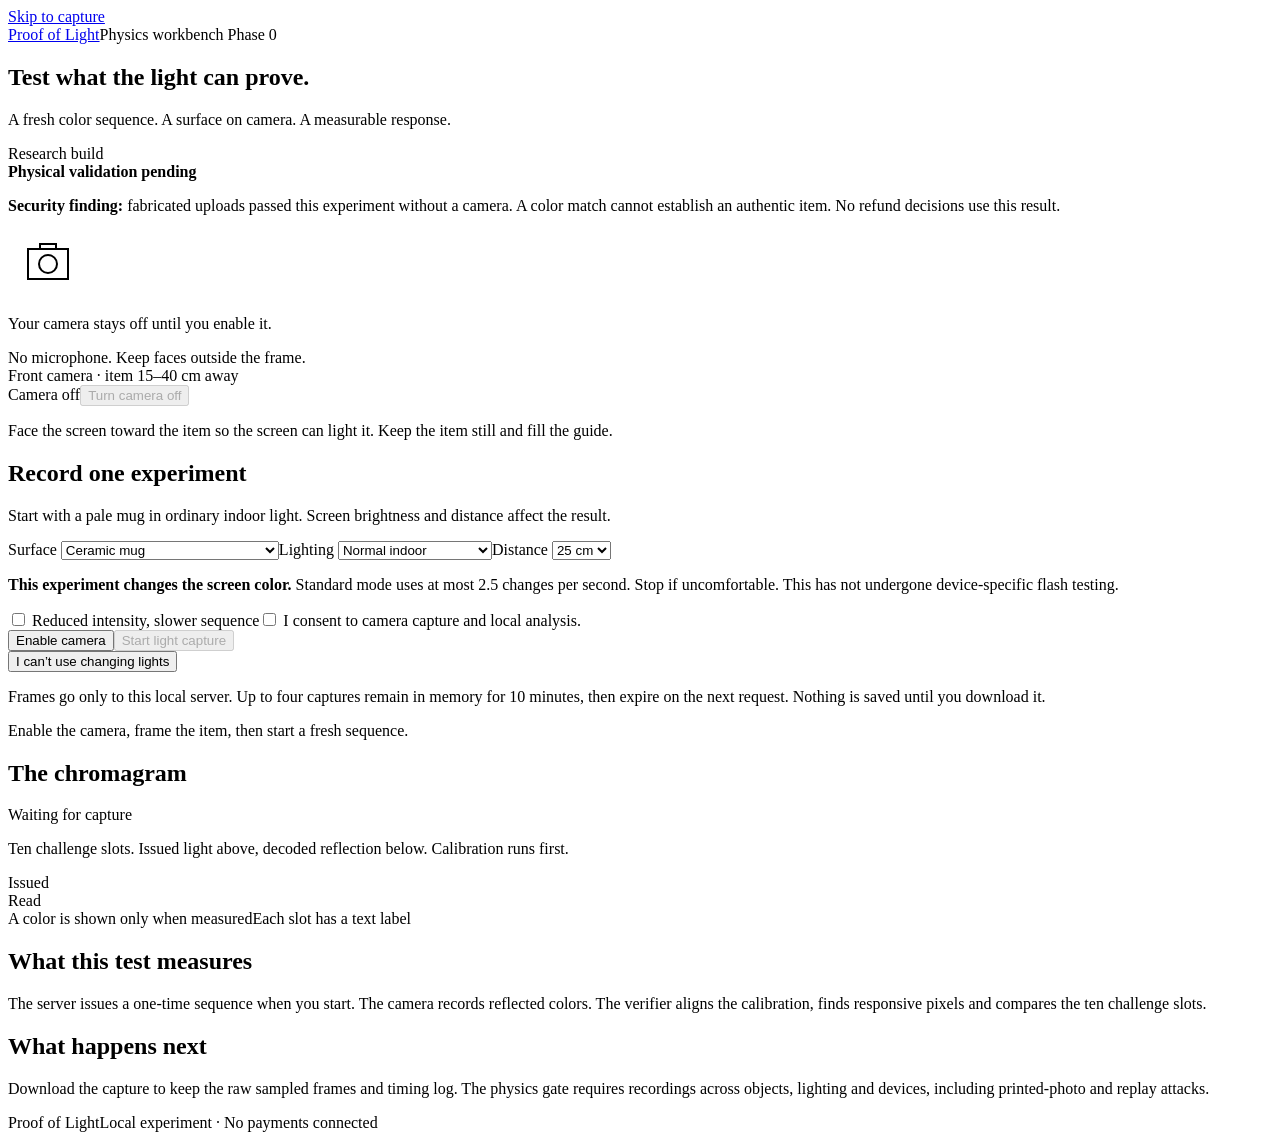
==== apps/spike/index.html @ 5ee05782 "Build Phase 0 light-capture workbench and reproducible verifier tests" ====
<!doctype html>
<html lang="en">
<head>
  <meta charset="UTF-8">
  <meta name="viewport" content="width=device-width,initial-scale=1">
  <meta name="description" content="Proof of Light physics workbench. Test a one-time color sequence against a real camera capture.">
  <title>Proof of Light · Physics workbench</title>
  <link rel="icon" href="data:,">
  <link rel="stylesheet" href="/static/style.css">
  <script type="module" src="/static/capture.js"></script>
</head>
<body>
  <a class="skip" href="#main">Skip to capture</a>
  <header><a class="wordmark" href="/">Proof of Light<span class="aperture" aria-hidden="true"></span></a><span class="phase">Physics workbench <span class="dot"></span> Phase 0</span></header>
  <main id="main">
    <section class="intro"><div><h1>Test what the light can prove.</h1><p>A fresh color sequence. A surface on camera. A measurable response.</p></div><p class="experiment">Research build<br><strong>Physical validation pending</strong></p></section>
    <p class="finding"><strong>Security finding:</strong> fabricated uploads passed this experiment without a camera. A color match cannot establish an authentic item. No refund decisions use this result.</p>
    <div class="bench">
      <section class="camera-section" aria-label="Camera framing">
        <div class="camera" id="camera-shell">
          <div class="camera-placeholder" id="placeholder"><svg viewBox="0 0 80 64" width="80" height="64" fill="none" aria-hidden="true"><path d="M20 18h40v30H20zM32 18v-5h16v5" stroke="currentColor" stroke-width="2"/><circle cx="40" cy="33" r="9" stroke="currentColor" stroke-width="2"/></svg><p>Your camera stays off until you enable it.</p><span>No microphone. Keep faces outside the frame.</span></div>
          <video id="preview" muted autoplay playsinline aria-label="Live camera preview" hidden></video>
          <div class="guide" aria-hidden="true"><i></i><i></i><i></i><i></i></div>
          <span class="camera-note">Front camera · item 15–40 cm away</span>
        </div>
        <div class="camera-toolbar"><span id="camera-state">Camera off</span><button id="stop-camera" class="text-button" disabled>Turn camera off</button></div>
        <p class="framing">Face the screen toward the item so the screen can light it. Keep the item still and fill the guide.</p>
      </section>
      <aside class="controls" aria-label="Capture setup">
        <h2>Record one experiment</h2>
        <p class="setup-copy">Start with a pale mug in ordinary indoor light. Screen brightness and distance affect the result.</p>
        <div class="fields"><label>Surface <select id="object"><option value="ceramic">Ceramic mug</option><option value="cardboard">Matte cardboard</option><option value="plastic">Plastic</option><option value="fabric">Fabric</option><option value="print">Printed item photo (attack)</option><option value="screen">Item photo on a screen (attack)</option><option value="replay">Earlier video on a screen (attack)</option></select></label><label>Lighting <select id="lighting"><option value="indoor">Normal indoor</option><option value="dim">Dim indoor</option><option value="bright">Bright / near a window</option></select></label><label>Distance <select id="distance"><option value="25">25 cm</option><option value="15">15 cm</option><option value="40">40 cm</option></select></label></div>
        <div class="consent"><p><strong>This experiment changes the screen color.</strong> Standard mode uses at most 2.5 changes per second. Stop if uncomfortable. This has not undergone device-specific flash testing.</p><label class="check"><input type="checkbox" id="reduced"> Reduced intensity, slower sequence</label><label class="check"><input type="checkbox" id="consent"> I consent to camera capture and local analysis.</label></div>
        <div class="actions"><button id="enable" class="secondary">Enable camera</button><button id="start" class="primary" disabled>Start light capture</button></div>
        <button id="alternative" class="text-button alternative">I can’t use changing lights</button>
        <p class="privacy">Frames go only to this local server. Up to four captures remain in memory for 10 minutes, then expire on the next request. Nothing is saved until you download it.</p>
      </aside>
    </div>
    <p id="status" class="status" role="status" aria-live="polite">Enable the camera, frame the item, then start a fresh sequence.</p>
    <section class="chromagram" aria-labelledby="chromagram-title"><div class="section-title"><h2 id="chromagram-title">The chromagram</h2><span id="sequence-state">Waiting for capture</span></div><p class="chromagram-help">Ten challenge slots. Issued light above, decoded reflection below. Calibration runs first.</p><div class="gram-row"><span class="row-label">Issued</span><div class="swatches" id="issued" aria-label="Issued challenge colors"></div></div><div class="gram-row"><span class="row-label">Read</span><div class="swatches" id="decoded" aria-label="Decoded reflection colors"></div></div><div class="gram-legend"><span><i class="legend-line"></i> A color is shown only when measured</span><span>Each slot has a text label</span></div></section>
    <section id="result" class="result" hidden aria-labelledby="result-title"><div class="result-heading"><div><p class="result-kicker">Experimental light response</p><h2 id="result-title"></h2><p id="result-reason"></p></div><a id="download" class="secondary" download>Download capture (.npz)</a></div><dl id="metrics" class="metrics"></dl><div class="plots"><div><h3>Received chromaticity</h3><p id="trace-empty" hidden>No responsive surface was found. There is no usable reflection trace to display.</p><svg id="trace" viewBox="0 0 600 130" role="img" aria-label="Red and green chromaticity over the capture"></svg></div><div><h3>Responsive surface</h3><canvas id="heatmap" width="80" height="60" aria-label="Calibration response strength heatmap"></canvas><p>Brighter pixels respond more strongly.</p></div></div><p class="limit"><strong>A light match is not proof of an authentic item.</strong> Paper can reflect the same sequence. These provisional thresholds need physical testing. No order binding, damage assessment or PayPal action runs in this build.</p></section>
    <section class="notes"><div><h2>What this test measures</h2><p>The server issues a one-time sequence when you start. The camera records reflected colors. The verifier aligns the calibration, finds responsive pixels and compares the ten challenge slots.</p></div><div><h2>What happens next</h2><p>Download the capture to keep the raw sampled frames and timing log. The physics gate requires recordings across objects, lighting and devices, including printed-photo and replay attacks.</p></div></section>
  </main><footer><span>Proof of Light</span><span>Local experiment · No payments connected</span></footer>
  <div id="light-field" hidden role="dialog" aria-modal="true" aria-label="Light capture in progress"><div class="capture-inset" id="inset"><span id="live-step">Preparing</span></div><button id="abort">Stop capture</button></div>
</body>
</html>
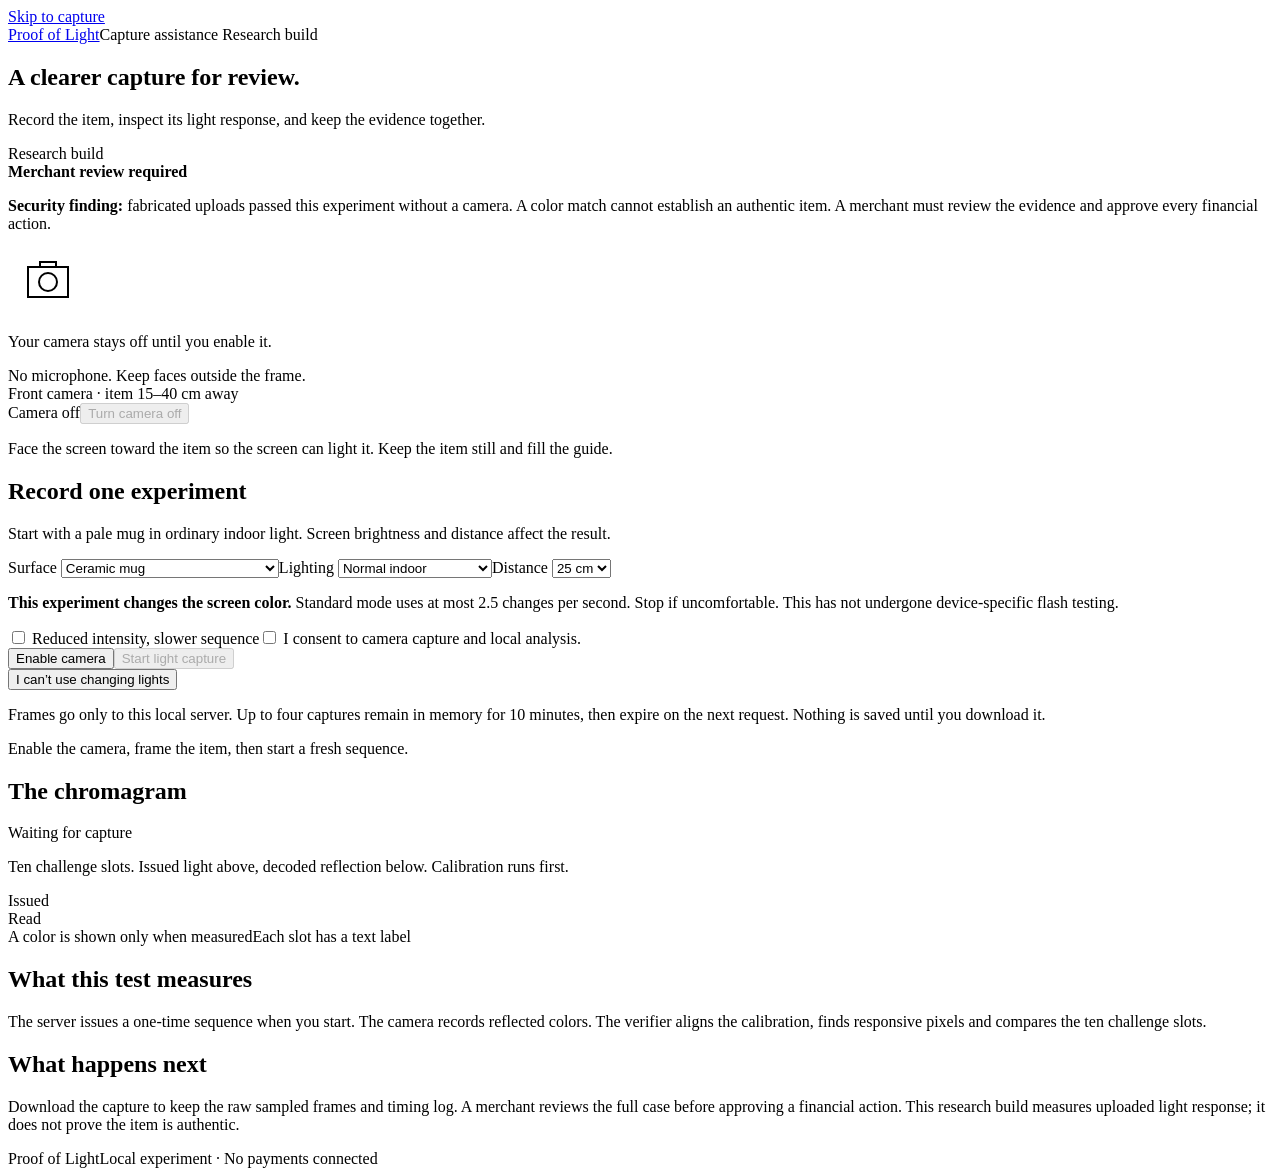
==== commit de390eea: "Pivot to capture assistance with mandatory merchant review and sandbox checkout foundation" ====
--- a/apps/spike/index.html
+++ b/apps/spike/index.html
@@ -4,17 +4,17 @@
   <meta charset="UTF-8">
   <meta name="viewport" content="width=device-width,initial-scale=1">
   <meta name="description" content="Proof of Light physics workbench. Test a one-time color sequence against a real camera capture.">
-  <title>Proof of Light · Physics workbench</title>
+  <title>Proof of Light · Guided capture</title>
   <link rel="icon" href="data:,">
   <link rel="stylesheet" href="/static/style.css">
   <script type="module" src="/static/capture.js"></script>
 </head>
 <body>
   <a class="skip" href="#main">Skip to capture</a>
-  <header><a class="wordmark" href="/">Proof of Light<span class="aperture" aria-hidden="true"></span></a><span class="phase">Physics workbench <span class="dot"></span> Phase 0</span></header>
+  <header><a class="wordmark" href="/">Proof of Light<span class="aperture" aria-hidden="true"></span></a><span class="phase">Capture assistance <span class="dot"></span> Research build</span></header>
   <main id="main">
-    <section class="intro"><div><h1>Test what the light can prove.</h1><p>A fresh color sequence. A surface on camera. A measurable response.</p></div><p class="experiment">Research build<br><strong>Physical validation pending</strong></p></section>
-    <p class="finding"><strong>Security finding:</strong> fabricated uploads passed this experiment without a camera. A color match cannot establish an authentic item. No refund decisions use this result.</p>
+    <section class="intro"><div><h1>A clearer capture for review.</h1><p>Record the item, inspect its light response, and keep the evidence together.</p></div><p class="experiment">Research build<br><strong>Merchant review required</strong></p></section>
+    <p class="finding"><strong>Security finding:</strong> fabricated uploads passed this experiment without a camera. A color match cannot establish an authentic item. A merchant must review the evidence and approve every financial action.</p>
     <div class="bench">
       <section class="camera-section" aria-label="Camera framing">
         <div class="camera" id="camera-shell">
@@ -39,7 +39,7 @@
     <p id="status" class="status" role="status" aria-live="polite">Enable the camera, frame the item, then start a fresh sequence.</p>
     <section class="chromagram" aria-labelledby="chromagram-title"><div class="section-title"><h2 id="chromagram-title">The chromagram</h2><span id="sequence-state">Waiting for capture</span></div><p class="chromagram-help">Ten challenge slots. Issued light above, decoded reflection below. Calibration runs first.</p><div class="gram-row"><span class="row-label">Issued</span><div class="swatches" id="issued" aria-label="Issued challenge colors"></div></div><div class="gram-row"><span class="row-label">Read</span><div class="swatches" id="decoded" aria-label="Decoded reflection colors"></div></div><div class="gram-legend"><span><i class="legend-line"></i> A color is shown only when measured</span><span>Each slot has a text label</span></div></section>
     <section id="result" class="result" hidden aria-labelledby="result-title"><div class="result-heading"><div><p class="result-kicker">Experimental light response</p><h2 id="result-title"></h2><p id="result-reason"></p></div><a id="download" class="secondary" download>Download capture (.npz)</a></div><dl id="metrics" class="metrics"></dl><div class="plots"><div><h3>Received chromaticity</h3><p id="trace-empty" hidden>No responsive surface was found. There is no usable reflection trace to display.</p><svg id="trace" viewBox="0 0 600 130" role="img" aria-label="Red and green chromaticity over the capture"></svg></div><div><h3>Responsive surface</h3><canvas id="heatmap" width="80" height="60" aria-label="Calibration response strength heatmap"></canvas><p>Brighter pixels respond more strongly.</p></div></div><p class="limit"><strong>A light match is not proof of an authentic item.</strong> Paper can reflect the same sequence. These provisional thresholds need physical testing. No order binding, damage assessment or PayPal action runs in this build.</p></section>
-    <section class="notes"><div><h2>What this test measures</h2><p>The server issues a one-time sequence when you start. The camera records reflected colors. The verifier aligns the calibration, finds responsive pixels and compares the ten challenge slots.</p></div><div><h2>What happens next</h2><p>Download the capture to keep the raw sampled frames and timing log. The physics gate requires recordings across objects, lighting and devices, including printed-photo and replay attacks.</p></div></section>
+    <section class="notes"><div><h2>What this test measures</h2><p>The server issues a one-time sequence when you start. The camera records reflected colors. The verifier aligns the calibration, finds responsive pixels and compares the ten challenge slots.</p></div><div><h2>What happens next</h2><p>Download the capture to keep the raw sampled frames and timing log. A merchant reviews the full case before approving a financial action. This research build measures uploaded light response; it does not prove the item is authentic.</p></div></section>
   </main><footer><span>Proof of Light</span><span>Local experiment · No payments connected</span></footer>
   <div id="light-field" hidden role="dialog" aria-modal="true" aria-label="Light capture in progress"><div class="capture-inset" id="inset"><span id="live-step">Preparing</span></div><button id="abort">Stop capture</button></div>
 </body>
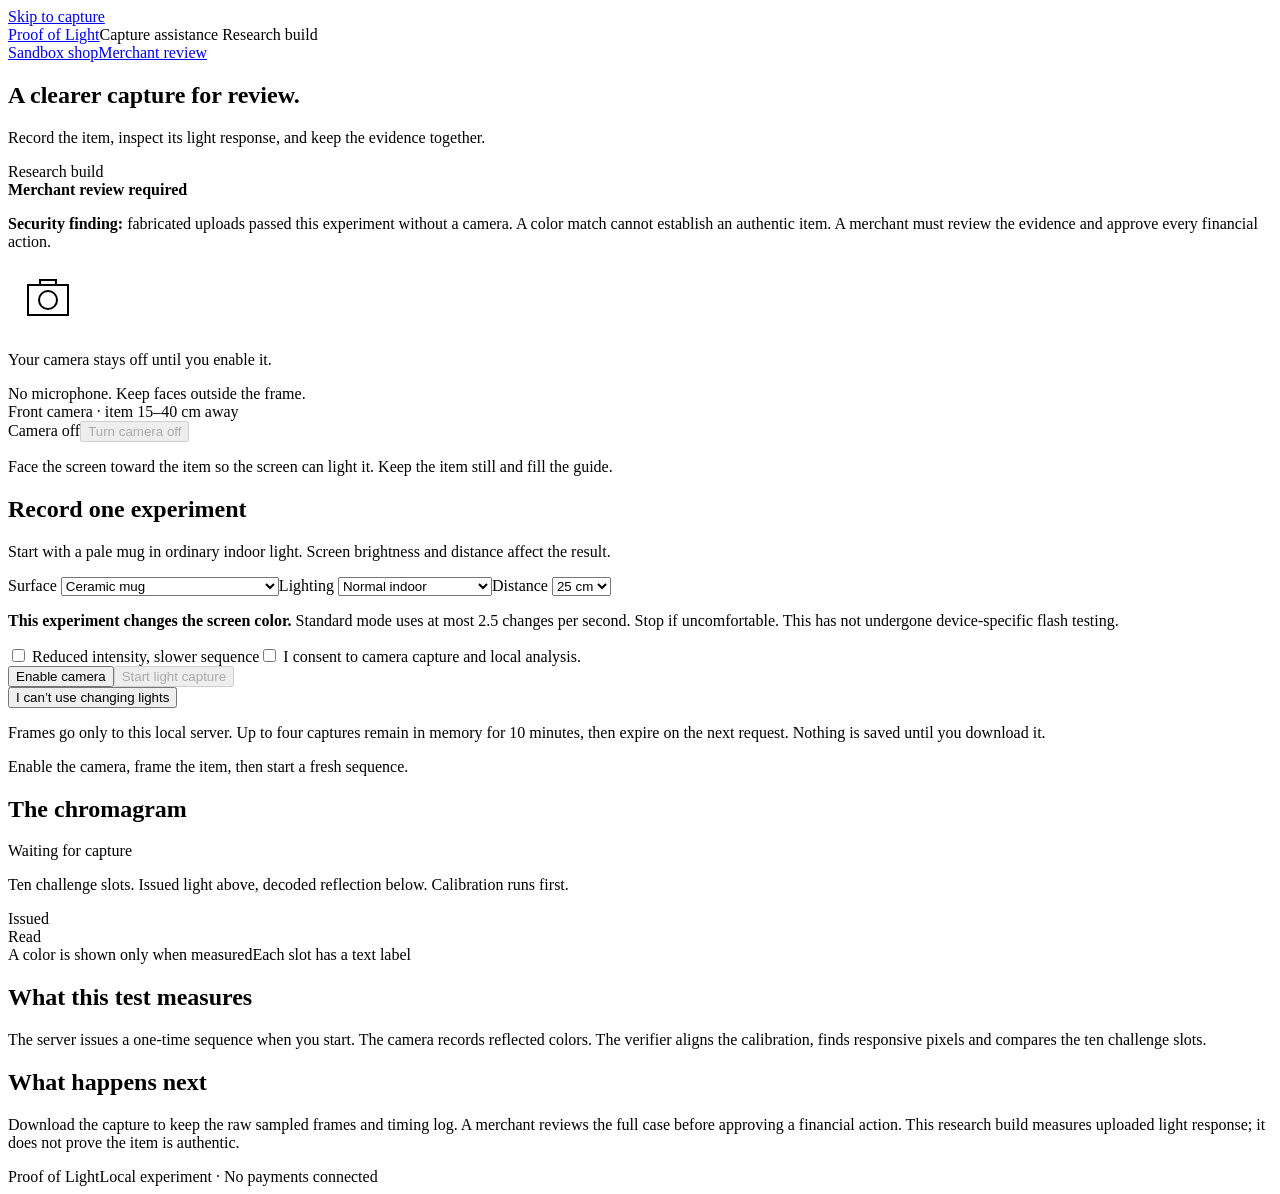
==== commit 5c2d953a: "Connect buyer evidence, merchant review, and PayPal sandbox workflows" ====
--- a/apps/spike/index.html
+++ b/apps/spike/index.html
@@ -7,14 +7,27 @@
   <title>Proof of Light · Guided capture</title>
   <link rel="icon" href="data:,">
   <link rel="stylesheet" href="/static/style.css">
+  <link rel="stylesheet" href="/static/workspace.css">
+  <script type="module" src="/static/claim.js"></script>
   <script type="module" src="/static/capture.js"></script>
 </head>
 <body>
   <a class="skip" href="#main">Skip to capture</a>
-  <header><a class="wordmark" href="/">Proof of Light<span class="aperture" aria-hidden="true"></span></a><span class="phase">Capture assistance <span class="dot"></span> Research build</span></header>
+  <header><a class="wordmark" href="/">Proof of Light<span class="aperture" aria-hidden="true"></span></a><span class="phase">Capture assistance <span class="dot"></span> Research build</span><nav class="workspace-nav" aria-label="Main navigation"><a href="/shop">Sandbox shop</a><a href="/merchant">Merchant review</a></nav></header>
   <main id="main">
     <section class="intro"><div><h1>A clearer capture for review.</h1><p>Record the item, inspect its light response, and keep the evidence together.</p></div><p class="experiment">Research build<br><strong>Merchant review required</strong></p></section>
     <p class="finding"><strong>Security finding:</strong> fabricated uploads passed this experiment without a camera. A color match cannot establish an authentic item. A merchant must review the evidence and approve every financial action.</p>
+    <section id="claim-panel" class="sheet claim-panel" aria-labelledby="claim-title" hidden>
+      <h2 id="claim-title">Your statement</h2>
+      <p id="claim-notice" class="notice" role="status" aria-live="polite">Opening invitation…</p>
+      <form id="claim-form" class="stack" hidden>
+        <label>What happened?<textarea name="statement" rows="4" maxlength="8000" required></textarea></label>
+        <label>Choose a photo<input id="claim-photo" type="file" accept="image/jpeg,image/png,image/webp"></label>
+        <label class="check"><input type="checkbox" name="ai"> Allow the merchant to send my photo and statement to Gemini for AI notes.</label>
+        <label class="check"><input type="checkbox" required> Share this evidence with the merchant for claim review.</label>
+        <div class="actions"><button class="primary" type="submit">Send evidence</button><button id="claim-guide" class="secondary" type="button">Record a guided capture</button></div>
+      </form>
+    </section>
     <div class="bench">
       <section class="camera-section" aria-label="Camera framing">
         <div class="camera" id="camera-shell">
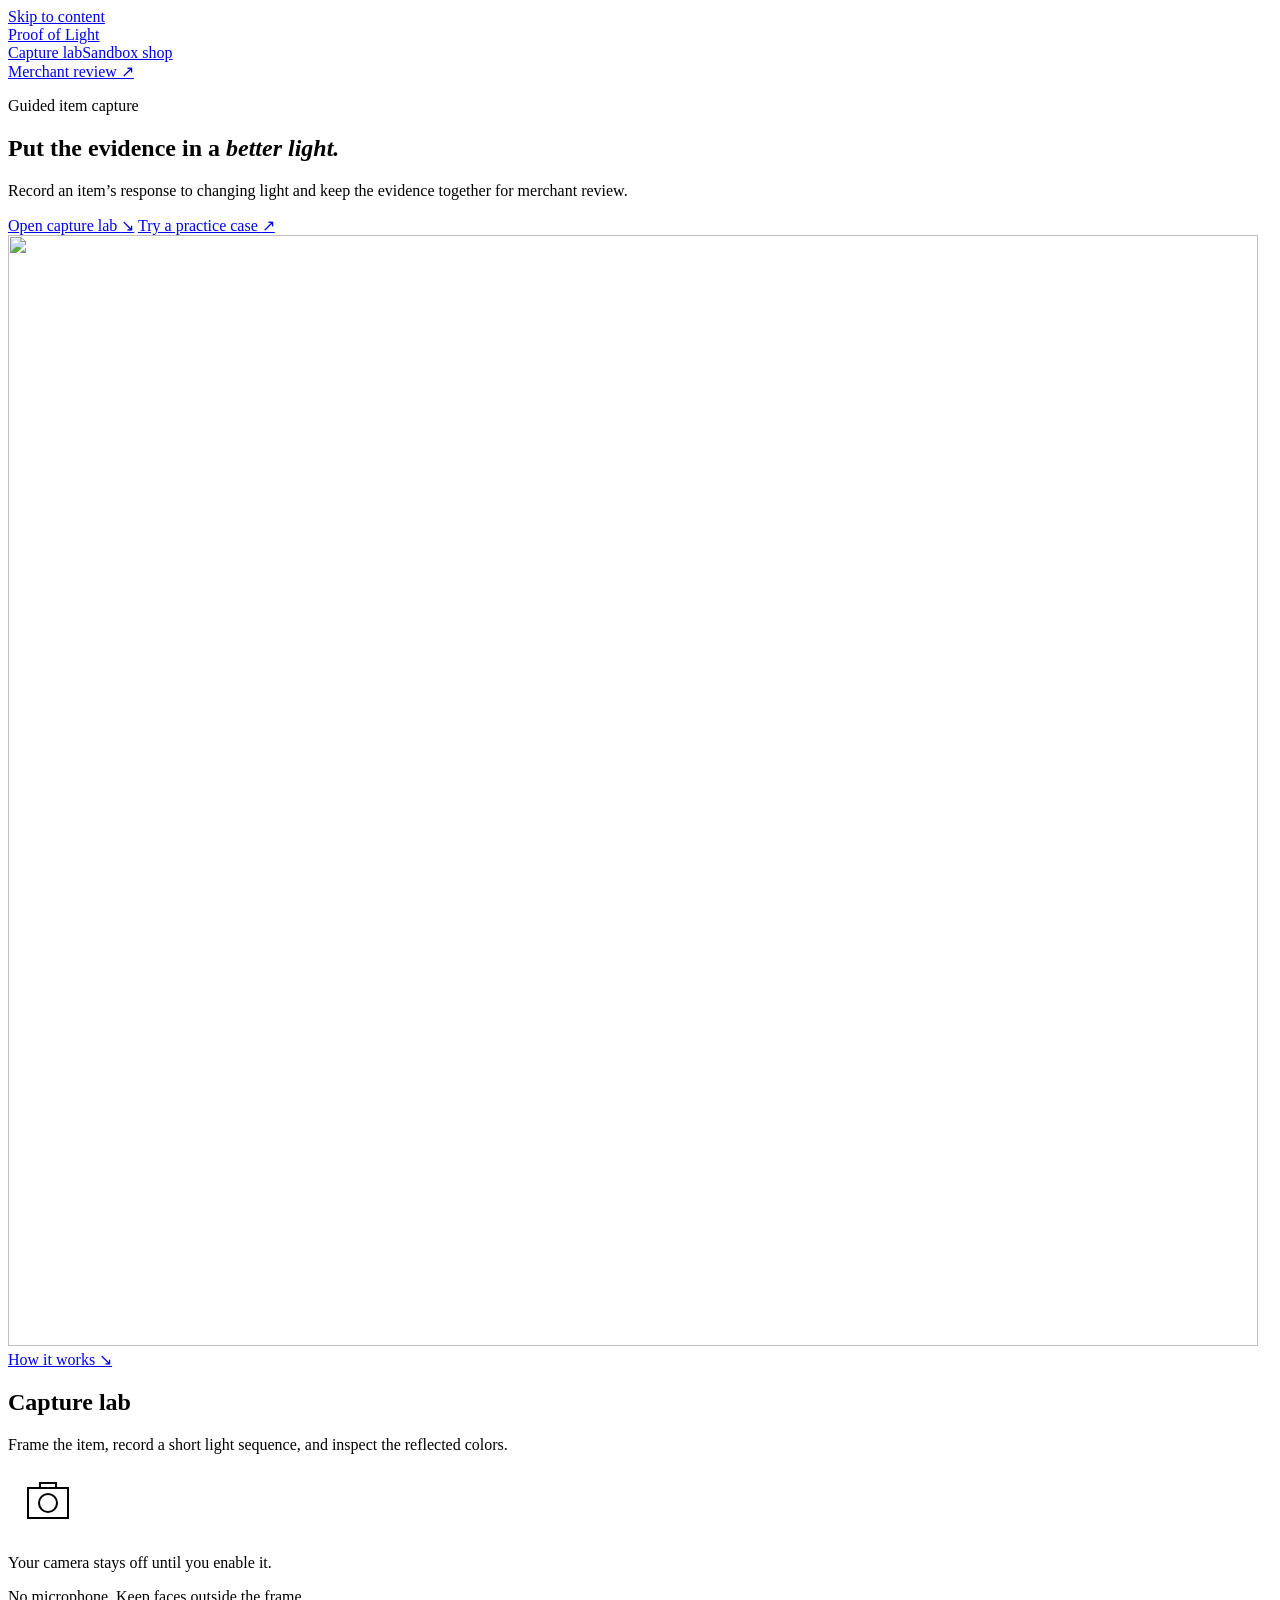
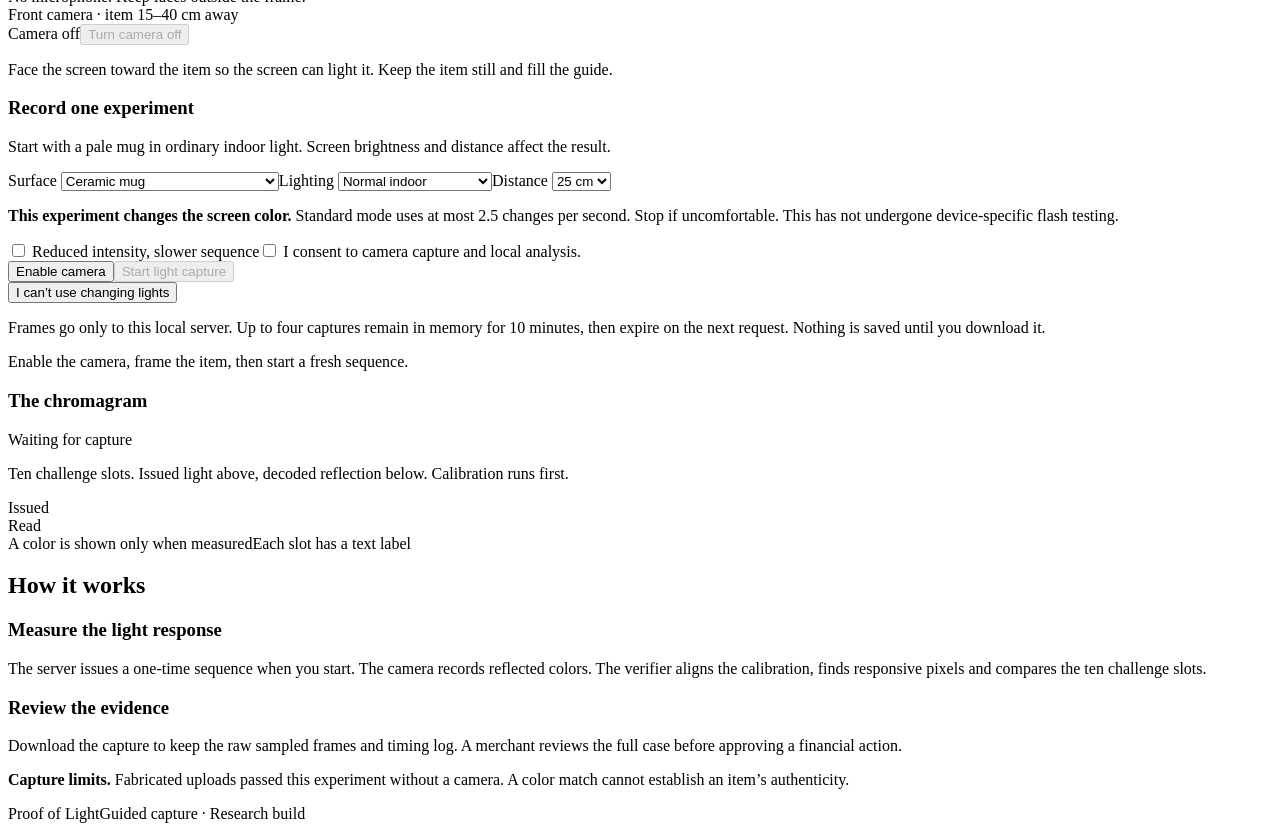
==== commit 55a926e8: "Finish redesigned app and no-login practice flow" ====
--- a/apps/spike/index.html
+++ b/apps/spike/index.html
@@ -3,7 +3,7 @@
 <head>
   <meta charset="UTF-8">
   <meta name="viewport" content="width=device-width,initial-scale=1">
-  <meta name="description" content="Proof of Light physics workbench. Test a one-time color sequence against a real camera capture.">
+  <meta name="description" content="Capture clearer item evidence for merchant review with Proof of Light.">
   <title>Proof of Light · Guided capture</title>
   <link rel="icon" href="data:,">
   <link rel="stylesheet" href="/static/style.css">
@@ -11,49 +11,86 @@
   <script type="module" src="/static/claim.js"></script>
   <script type="module" src="/static/capture.js"></script>
 </head>
-<body>
-  <a class="skip" href="#main">Skip to capture</a>
-  <header><a class="wordmark" href="/">Proof of Light<span class="aperture" aria-hidden="true"></span></a><span class="phase">Capture assistance <span class="dot"></span> Research build</span><nav class="workspace-nav" aria-label="Main navigation"><a href="/shop">Sandbox shop</a><a href="/merchant">Merchant review</a></nav></header>
+<body class="capture-page">
+  <a class="skip" href="#main">Skip to content</a>
+  <header class="site-header">
+    <a class="wordmark" href="/"><span class="aperture" aria-hidden="true"></span>Proof of Light</a>
+    <nav class="workspace-nav" aria-label="Main navigation">
+      <div class="nav-pill"><a href="/#capture">Capture lab</a><a href="/shop">Sandbox shop</a></div>
+    </nav>
+    <a class="header-action" href="/merchant">Merchant review <span aria-hidden="true">↗</span></a>
+  </header>
   <main id="main">
-    <section class="intro"><div><h1>A clearer capture for review.</h1><p>Record the item, inspect its light response, and keep the evidence together.</p></div><p class="experiment">Research build<br><strong>Merchant review required</strong></p></section>
-    <p class="finding"><strong>Security finding:</strong> fabricated uploads passed this experiment without a camera. A color match cannot establish an authentic item. A merchant must review the evidence and approve every financial action.</p>
+    <section class="hero" id="capture-hero" aria-labelledby="hero-title">
+      <div class="hero-copy">
+        <p class="eyebrow"><span aria-hidden="true"></span> Guided item capture</p>
+        <h1 id="hero-title">Put the evidence in a <em>better light.</em></h1>
+        <p>Record an item’s response to changing light and keep the evidence together for merchant review.</p>
+        <div class="hero-actions">
+          <a class="hero-action" href="#capture">Open capture lab <span aria-hidden="true">↘</span></a>
+          <a class="hero-practice" href="/practice">Try a practice case <span aria-hidden="true">↗</span></a>
+        </div>
+      </div>
+      <div class="hero-art" aria-hidden="true">
+        <img src="/static/light-optics.webp" width="1250" height="1111" alt="" fetchpriority="high">
+      </div>
+      <div class="hero-notch"><a href="#method">How it works <span aria-hidden="true">↘</span></a></div>
+    </section>
+    <div class="claim-intro" id="claim-intro" hidden>
+      <h1>Send item evidence</h1>
+      <p id="claim-description">Describe what happened and choose how to show the item.</p>
+    </div>
     <section id="claim-panel" class="sheet claim-panel" aria-labelledby="claim-title" hidden>
       <h2 id="claim-title">Your statement</h2>
       <p id="claim-notice" class="notice" role="status" aria-live="polite">Opening invitation…</p>
       <form id="claim-form" class="stack" hidden>
         <label>What happened?<textarea name="statement" rows="4" maxlength="8000" required></textarea></label>
         <label>Choose a photo<input id="claim-photo" type="file" accept="image/jpeg,image/png,image/webp"></label>
-        <label class="check"><input type="checkbox" name="ai"> Allow the merchant to send my photo and statement to Gemini for AI notes.</label>
+        <label class="check" id="ai-consent"><input type="checkbox" name="ai"> Allow the merchant to send my photo and statement to Gemini for AI notes.</label>
         <label class="check"><input type="checkbox" required> Share this evidence with the merchant for claim review.</label>
         <div class="actions"><button class="primary" type="submit">Send evidence</button><button id="claim-guide" class="secondary" type="button">Record a guided capture</button></div>
       </form>
     </section>
-    <div class="bench">
-      <section class="camera-section" aria-label="Camera framing">
-        <div class="camera" id="camera-shell">
-          <div class="camera-placeholder" id="placeholder"><svg viewBox="0 0 80 64" width="80" height="64" fill="none" aria-hidden="true"><path d="M20 18h40v30H20zM32 18v-5h16v5" stroke="currentColor" stroke-width="2"/><circle cx="40" cy="33" r="9" stroke="currentColor" stroke-width="2"/></svg><p>Your camera stays off until you enable it.</p><span>No microphone. Keep faces outside the frame.</span></div>
-          <video id="preview" muted autoplay playsinline aria-label="Live camera preview" hidden></video>
-          <div class="guide" aria-hidden="true"><i></i><i></i><i></i><i></i></div>
-          <span class="camera-note">Front camera · item 15–40 cm away</span>
-        </div>
-        <div class="camera-toolbar"><span id="camera-state">Camera off</span><button id="stop-camera" class="text-button" disabled>Turn camera off</button></div>
-        <p class="framing">Face the screen toward the item so the screen can light it. Keep the item still and fill the guide.</p>
-      </section>
-      <aside class="controls" aria-label="Capture setup">
-        <h2>Record one experiment</h2>
-        <p class="setup-copy">Start with a pale mug in ordinary indoor light. Screen brightness and distance affect the result.</p>
-        <div class="fields"><label>Surface <select id="object"><option value="ceramic">Ceramic mug</option><option value="cardboard">Matte cardboard</option><option value="plastic">Plastic</option><option value="fabric">Fabric</option><option value="print">Printed item photo (attack)</option><option value="screen">Item photo on a screen (attack)</option><option value="replay">Earlier video on a screen (attack)</option></select></label><label>Lighting <select id="lighting"><option value="indoor">Normal indoor</option><option value="dim">Dim indoor</option><option value="bright">Bright / near a window</option></select></label><label>Distance <select id="distance"><option value="25">25 cm</option><option value="15">15 cm</option><option value="40">40 cm</option></select></label></div>
-        <div class="consent"><p><strong>This experiment changes the screen color.</strong> Standard mode uses at most 2.5 changes per second. Stop if uncomfortable. This has not undergone device-specific flash testing.</p><label class="check"><input type="checkbox" id="reduced"> Reduced intensity, slower sequence</label><label class="check"><input type="checkbox" id="consent"> I consent to camera capture and local analysis.</label></div>
-        <div class="actions"><button id="enable" class="secondary">Enable camera</button><button id="start" class="primary" disabled>Start light capture</button></div>
-        <button id="alternative" class="text-button alternative">I can’t use changing lights</button>
-        <p class="privacy">Frames go only to this local server. Up to four captures remain in memory for 10 minutes, then expire on the next request. Nothing is saved until you download it.</p>
-      </aside>
-    </div>
-    <p id="status" class="status" role="status" aria-live="polite">Enable the camera, frame the item, then start a fresh sequence.</p>
-    <section class="chromagram" aria-labelledby="chromagram-title"><div class="section-title"><h2 id="chromagram-title">The chromagram</h2><span id="sequence-state">Waiting for capture</span></div><p class="chromagram-help">Ten challenge slots. Issued light above, decoded reflection below. Calibration runs first.</p><div class="gram-row"><span class="row-label">Issued</span><div class="swatches" id="issued" aria-label="Issued challenge colors"></div></div><div class="gram-row"><span class="row-label">Read</span><div class="swatches" id="decoded" aria-label="Decoded reflection colors"></div></div><div class="gram-legend"><span><i class="legend-line"></i> A color is shown only when measured</span><span>Each slot has a text label</span></div></section>
-    <section id="result" class="result" hidden aria-labelledby="result-title"><div class="result-heading"><div><p class="result-kicker">Experimental light response</p><h2 id="result-title"></h2><p id="result-reason"></p></div><a id="download" class="secondary" download>Download capture (.npz)</a></div><dl id="metrics" class="metrics"></dl><div class="plots"><div><h3>Received chromaticity</h3><p id="trace-empty" hidden>No responsive surface was found. There is no usable reflection trace to display.</p><svg id="trace" viewBox="0 0 600 130" role="img" aria-label="Red and green chromaticity over the capture"></svg></div><div><h3>Responsive surface</h3><canvas id="heatmap" width="80" height="60" aria-label="Calibration response strength heatmap"></canvas><p>Brighter pixels respond more strongly.</p></div></div><p class="limit"><strong>A light match is not proof of an authentic item.</strong> Paper can reflect the same sequence. These provisional thresholds need physical testing. No order binding, damage assessment or PayPal action runs in this build.</p></section>
-    <section class="notes"><div><h2>What this test measures</h2><p>The server issues a one-time sequence when you start. The camera records reflected colors. The verifier aligns the calibration, finds responsive pixels and compares the ten challenge slots.</p></div><div><h2>What happens next</h2><p>Download the capture to keep the raw sampled frames and timing log. A merchant reviews the full case before approving a financial action. This research build measures uploaded light response; it does not prove the item is authentic.</p></div></section>
-  </main><footer><span>Proof of Light</span><span>Local experiment · No payments connected</span></footer>
+    <section class="capture-lab" id="capture" aria-labelledby="lab-title">
+      <div class="section-intro">
+        <h2 id="lab-title">Capture lab</h2>
+        <p>Frame the item, record a short light sequence, and inspect the reflected colors.</p>
+      </div>
+      <div class="bench">
+        <section class="camera-section" aria-label="Camera framing">
+          <div class="camera" id="camera-shell">
+            <div class="camera-placeholder" id="placeholder"><svg viewBox="0 0 80 64" width="80" height="64" fill="none" aria-hidden="true"><path d="M20 18h40v30H20zM32 18v-5h16v5" stroke="currentColor" stroke-width="2"/><circle cx="40" cy="33" r="9" stroke="currentColor" stroke-width="2"/></svg><p>Your camera stays off until you enable it.</p><span>No microphone. Keep faces outside the frame.</span></div>
+            <video id="preview" muted autoplay playsinline aria-label="Live camera preview" hidden></video>
+            <div class="guide" aria-hidden="true"><i></i><i></i><i></i><i></i></div>
+            <span class="camera-note">Front camera · item 15–40 cm away</span>
+          </div>
+          <div class="camera-toolbar"><span id="camera-state">Camera off</span><button id="stop-camera" class="text-button" disabled>Turn camera off</button></div>
+          <p class="framing">Face the screen toward the item so the screen can light it. Keep the item still and fill the guide.</p>
+        </section>
+        <aside class="controls" aria-label="Capture setup">
+          <h3>Record one experiment</h3>
+          <p class="setup-copy">Start with a pale mug in ordinary indoor light. Screen brightness and distance affect the result.</p>
+          <div class="fields"><label>Surface <select id="object"><option value="ceramic">Ceramic mug</option><option value="cardboard">Matte cardboard</option><option value="plastic">Plastic</option><option value="fabric">Fabric</option><option value="print">Printed item photo (attack)</option><option value="screen">Item photo on a screen (attack)</option><option value="replay">Earlier video on a screen (attack)</option></select></label><label>Lighting <select id="lighting"><option value="indoor">Normal indoor</option><option value="dim">Dim indoor</option><option value="bright">Bright / near a window</option></select></label><label>Distance <select id="distance"><option value="25">25 cm</option><option value="15">15 cm</option><option value="40">40 cm</option></select></label></div>
+          <div class="consent"><p><strong>This experiment changes the screen color.</strong> Standard mode uses at most 2.5 changes per second. Stop if uncomfortable. This has not undergone device-specific flash testing.</p><label class="check"><input type="checkbox" id="reduced"> Reduced intensity, slower sequence</label><label class="check"><input type="checkbox" id="consent"> I consent to camera capture and local analysis.</label></div>
+          <div class="actions"><button id="enable" class="secondary">Enable camera</button><button id="start" class="primary" disabled>Start light capture</button></div>
+          <button id="alternative" class="text-button alternative">I can’t use changing lights</button>
+          <p class="privacy">Frames go only to this local server. Up to four captures remain in memory for 10 minutes, then expire on the next request. Nothing is saved until you download it.</p>
+        </aside>
+      </div>
+      <p id="status" class="status" role="status" aria-live="polite">Enable the camera, frame the item, then start a fresh sequence.</p>
+      <section class="chromagram" aria-labelledby="chromagram-title"><div class="section-title"><h3 id="chromagram-title">The chromagram</h3><span id="sequence-state">Waiting for capture</span></div><p class="chromagram-help">Ten challenge slots. Issued light above, decoded reflection below. Calibration runs first.</p><div class="gram-row"><span class="row-label">Issued</span><div class="swatches" id="issued" aria-label="Issued challenge colors"></div></div><div class="gram-row"><span class="row-label">Read</span><div class="swatches" id="decoded" aria-label="Decoded reflection colors"></div></div><div class="gram-legend"><span><i class="legend-line"></i> A color is shown only when measured</span><span>Each slot has a text label</span></div></section>
+      <section id="result" class="result" hidden aria-labelledby="result-title"><div class="result-heading"><div><p class="result-kicker">Experimental light response</p><h3 id="result-title"></h3><p id="result-reason"></p></div><a id="download" class="secondary" download>Download capture (.npz)</a></div><dl id="metrics" class="metrics"></dl><div class="plots"><div><h4>Received chromaticity</h4><p id="trace-empty" hidden>No responsive surface was found. There is no usable reflection trace to display.</p><svg id="trace" viewBox="0 0 600 130" role="img" aria-label="Red and green chromaticity over the capture"></svg></div><div><h4>Responsive surface</h4><canvas id="heatmap" width="80" height="60" aria-label="Calibration response strength heatmap"></canvas><p>Brighter pixels respond more strongly.</p></div></div><p class="limit"><strong>A light match is not proof of an authentic item.</strong> Paper can reflect the same sequence. These provisional thresholds need physical testing. No order binding, damage assessment or PayPal action runs in this build.</p></section>
+    </section>
+    <section class="method" id="method" aria-labelledby="method-title">
+      <div class="section-intro"><h2 id="method-title">How it works</h2></div>
+      <div class="notes">
+        <div><h3>Measure the light response</h3><p>The server issues a one-time sequence when you start. The camera records reflected colors. The verifier aligns the calibration, finds responsive pixels and compares the ten challenge slots.</p></div>
+        <div><h3>Review the evidence</h3><p>Download the capture to keep the raw sampled frames and timing log. A merchant reviews the full case before approving a financial action.</p></div>
+      </div>
+      <p class="finding"><strong>Capture limits.</strong> Fabricated uploads passed this experiment without a camera. A color match cannot establish an item’s authenticity.</p>
+    </section>
+  </main>
+  <footer><span>Proof of Light</span><span>Guided capture · Research build</span></footer>
   <div id="light-field" hidden role="dialog" aria-modal="true" aria-label="Light capture in progress"><div class="capture-inset" id="inset"><span id="live-step">Preparing</span></div><button id="abort">Stop capture</button></div>
 </body>
 </html>
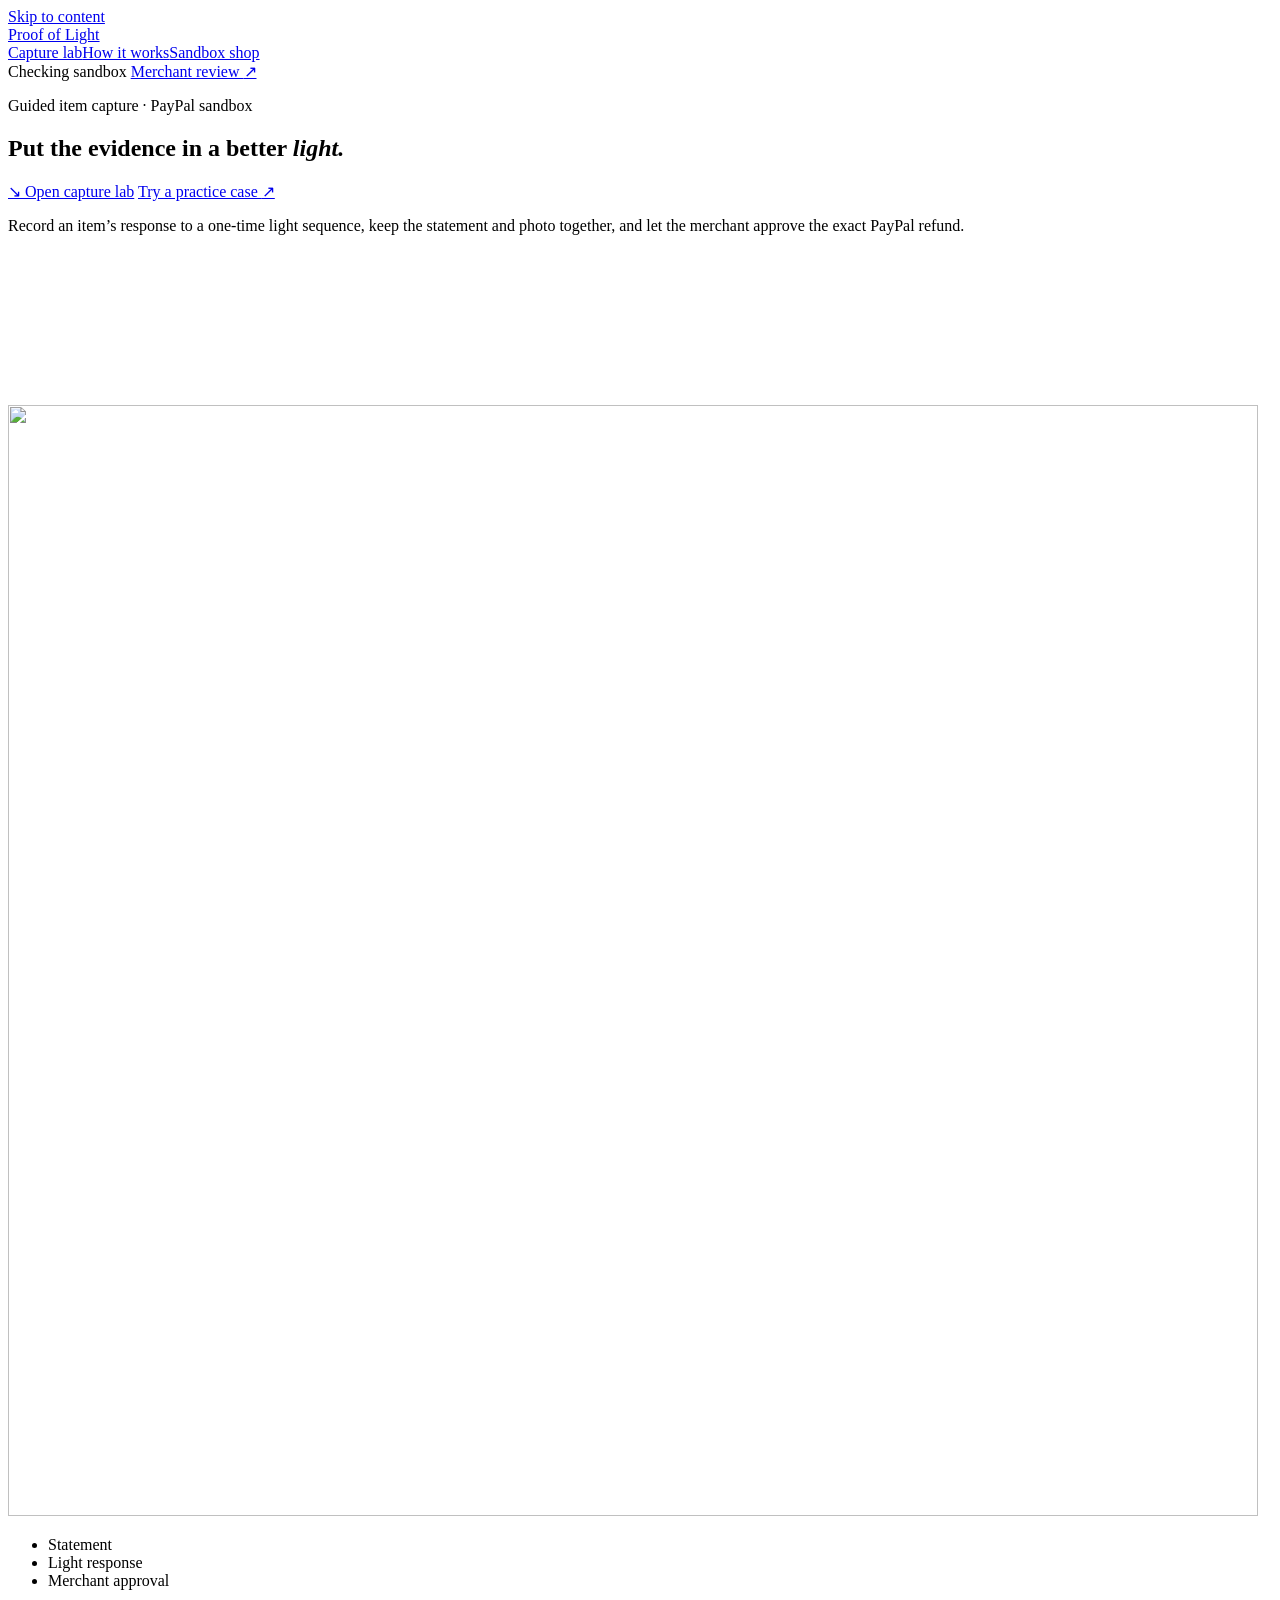
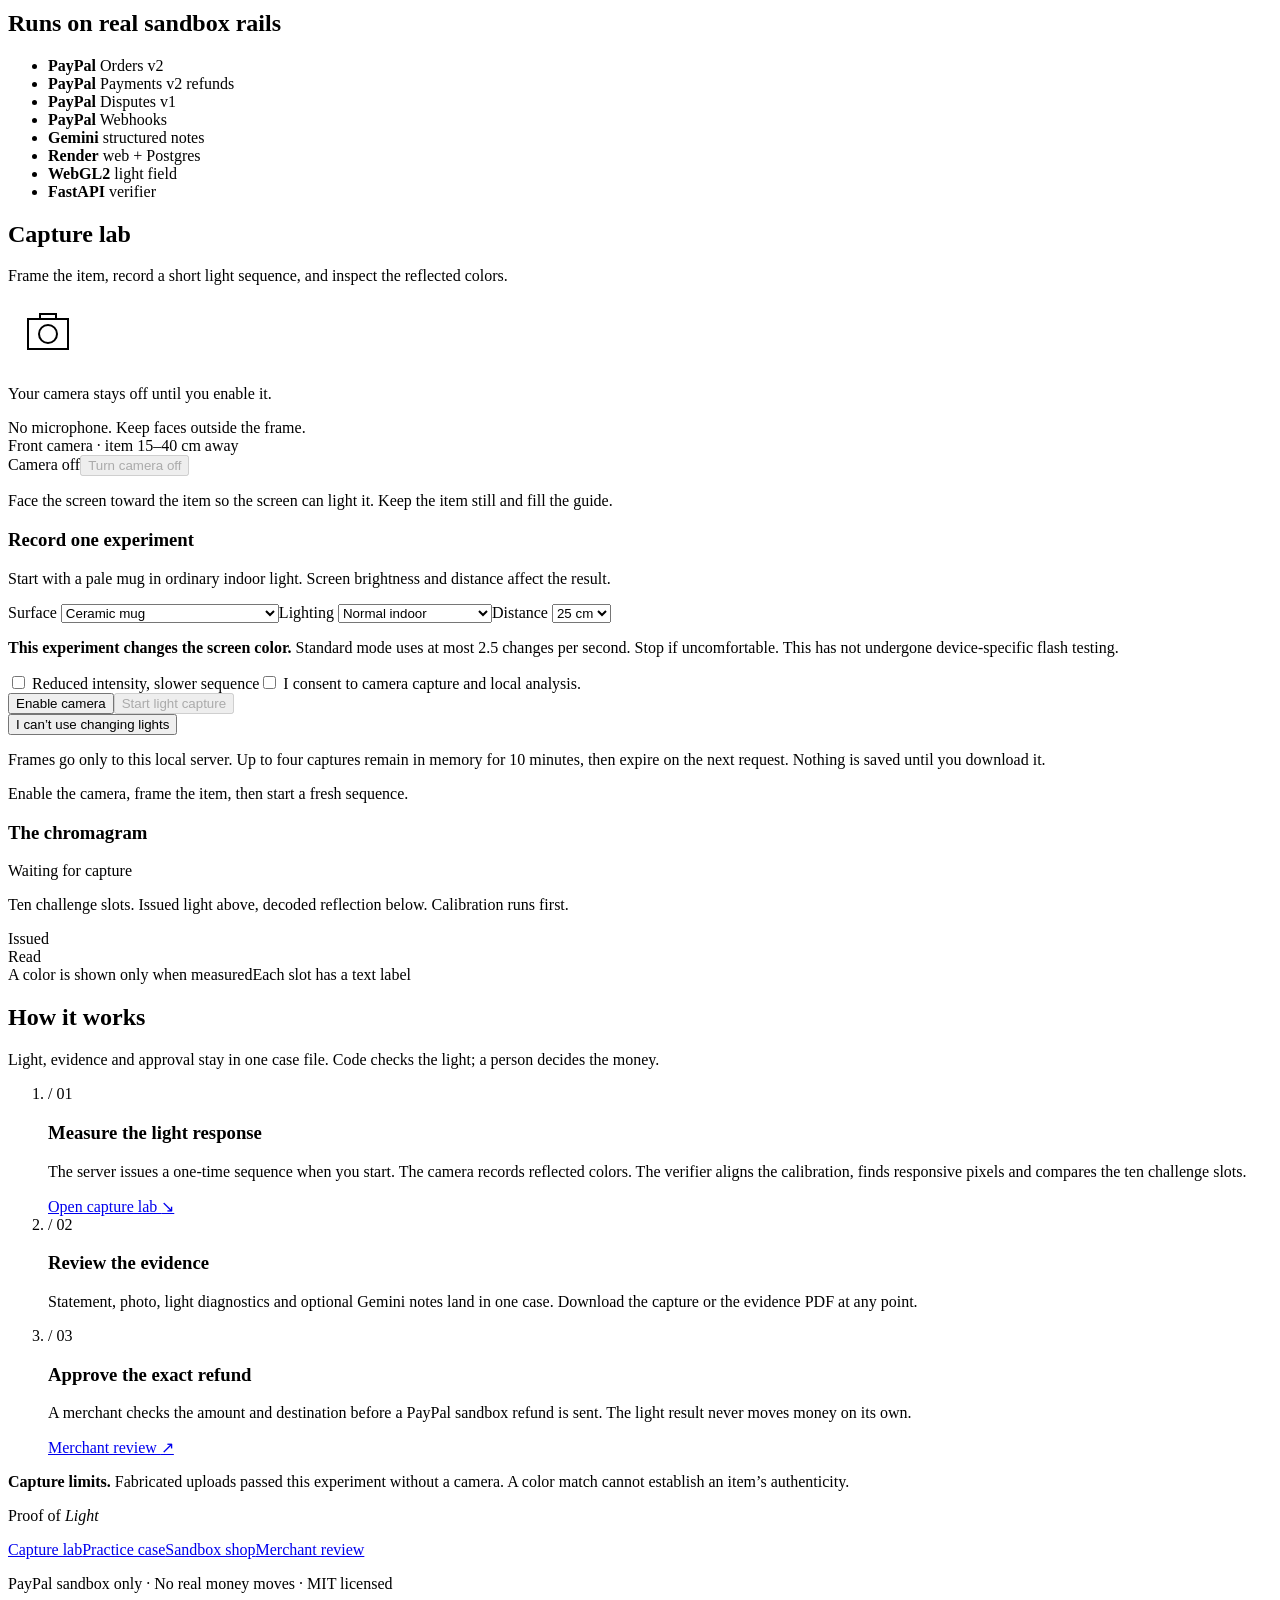
==== commit 262fb0b7: "Rebuild the landing page around the 3D light stack The hero follows the reference: inline layer icon" ====
--- a/apps/spike/index.html
+++ b/apps/spike/index.html
@@ -8,6 +8,9 @@
   <link rel="icon" href="data:,">
   <link rel="stylesheet" href="/static/style.css">
   <link rel="stylesheet" href="/static/workspace.css">
+  <link rel="stylesheet" href="/static/fx.css">
+  <link rel="preload" href="/static/fonts/inter-latin-wght-normal.woff2" as="font" type="font/woff2" crossorigin>
+  <script type="module" src="/static/fx.js"></script>
   <script type="module" src="/static/claim.js"></script>
   <script type="module" src="/static/capture.js"></script>
 </head>
@@ -16,25 +19,55 @@
   <header class="site-header">
     <a class="wordmark" href="/"><span class="aperture" aria-hidden="true"></span>Proof of Light</a>
     <nav class="workspace-nav" aria-label="Main navigation">
-      <div class="nav-pill"><a href="/#capture">Capture lab</a><a href="/shop">Sandbox shop</a></div>
+      <div class="nav-pill"><a href="/#capture">Capture lab</a><a href="/#method">How it works</a><a href="/shop">Sandbox shop</a></div>
     </nav>
-    <a class="header-action" href="/merchant">Merchant review <span aria-hidden="true">↗</span></a>
+    <div class="header-end">
+      <span class="status-chip" id="sandbox-chip" data-state="checking"><i aria-hidden="true"></i><span>Checking sandbox</span></span>
+      <a class="header-action" href="/merchant">Merchant review <span aria-hidden="true">↗</span></a>
+    </div>
   </header>
   <main id="main">
-    <section class="hero" id="capture-hero" aria-labelledby="hero-title">
+    <section class="hero" id="capture-hero" aria-labelledby="hero-title" data-stage-root>
       <div class="hero-copy">
-        <p class="eyebrow"><span aria-hidden="true"></span> Guided item capture</p>
-        <h1 id="hero-title">Put the evidence in a <em>better light.</em></h1>
-        <p>Record an item’s response to changing light and keep the evidence together for merchant review.</p>
+        <p class="eyebrow"><span aria-hidden="true"></span> Guided item capture · PayPal sandbox</p>
+        <h1 id="hero-title"><span class="line">Put the evidence</span> <span class="line"><span class="iso-stack" aria-hidden="true"><i></i><i></i><i></i></span> in a better</span> <span class="line"><em>light.</em></span></h1>
         <div class="hero-actions">
-          <a class="hero-action" href="#capture">Open capture lab <span aria-hidden="true">↘</span></a>
+          <a class="hero-action" href="#capture"><span aria-hidden="true">↘</span> Open capture lab</a>
           <a class="hero-practice" href="/practice">Try a practice case <span aria-hidden="true">↗</span></a>
         </div>
+        <p class="hero-lede">Record an item’s response to a one-time light sequence, keep the statement and photo together, and let the merchant approve the exact PayPal refund.</p>
       </div>
-      <div class="hero-art" aria-hidden="true">
-        <img src="/static/light-optics.webp" width="1250" height="1111" alt="" fetchpriority="high">
+      <div class="hero-art" data-stage>
+        <canvas id="hero-scene" class="light-stack" data-scene="hero" aria-hidden="true"></canvas>
+        <img src="/static/light-optics.webp" width="1250" height="1111" alt="" aria-hidden="true" fetchpriority="high">
+        <ul class="hero-tags" aria-label="What the capture keeps">
+          <li style="--x:8%;--y:16%">Statement</li>
+          <li style="--x:70%;--y:9%">Light response</li>
+          <li style="--x:76%;--y:78%">Merchant approval</li>
+        </ul>
       </div>
-      <div class="hero-notch"><a href="#method">How it works <span aria-hidden="true">↘</span></a></div>
+      <div class="hero-notch">
+        <div class="light-toggle" data-light-show="hero-scene" role="group" aria-label="Light show" hidden>
+          <span>Light show</span>
+          <button type="button" data-value="on" aria-pressed="false">On</button>
+          <button type="button" data-value="off" aria-pressed="true">Off</button>
+        </div>
+      </div>
+    </section>
+    <section class="rails" aria-labelledby="rails-title" data-reveal>
+      <h2 id="rails-title">Runs on real sandbox rails</h2>
+      <div class="marquee">
+        <ul class="marquee-track" data-marquee>
+          <li><b>PayPal</b> Orders v2</li>
+          <li><b>PayPal</b> Payments v2 refunds</li>
+          <li><b>PayPal</b> Disputes v1</li>
+          <li><b>PayPal</b> Webhooks</li>
+          <li><b>Gemini</b> structured notes</li>
+          <li><b>Render</b> web + Postgres</li>
+          <li><b>WebGL2</b> light field</li>
+          <li><b>FastAPI</b> verifier</li>
+        </ul>
+      </div>
     </section>
     <div class="claim-intro" id="claim-intro" hidden>
       <h1>Send item evidence</h1>
@@ -52,7 +85,7 @@
       </form>
     </section>
     <section class="capture-lab" id="capture" aria-labelledby="lab-title">
-      <div class="section-intro">
+      <div class="section-intro" data-reveal>
         <h2 id="lab-title">Capture lab</h2>
         <p>Frame the item, record a short light sequence, and inspect the reflected colors.</p>
       </div>
@@ -82,15 +115,40 @@
       <section id="result" class="result" hidden aria-labelledby="result-title"><div class="result-heading"><div><p class="result-kicker">Experimental light response</p><h3 id="result-title"></h3><p id="result-reason"></p></div><a id="download" class="secondary" download>Download capture (.npz)</a></div><dl id="metrics" class="metrics"></dl><div class="plots"><div><h4>Received chromaticity</h4><p id="trace-empty" hidden>No responsive surface was found. There is no usable reflection trace to display.</p><svg id="trace" viewBox="0 0 600 130" role="img" aria-label="Red and green chromaticity over the capture"></svg></div><div><h4>Responsive surface</h4><canvas id="heatmap" width="80" height="60" aria-label="Calibration response strength heatmap"></canvas><p>Brighter pixels respond more strongly.</p></div></div><p class="limit"><strong>A light match is not proof of an authentic item.</strong> Paper can reflect the same sequence. These provisional thresholds need physical testing. No order binding, damage assessment or PayPal action runs in this build.</p></section>
     </section>
     <section class="method" id="method" aria-labelledby="method-title">
-      <div class="section-intro"><h2 id="method-title">How it works</h2></div>
-      <div class="notes">
-        <div><h3>Measure the light response</h3><p>The server issues a one-time sequence when you start. The camera records reflected colors. The verifier aligns the calibration, finds responsive pixels and compares the ten challenge slots.</p></div>
-        <div><h3>Review the evidence</h3><p>Download the capture to keep the raw sampled frames and timing log. A merchant reviews the full case before approving a financial action.</p></div>
+      <div class="section-intro" data-reveal>
+        <h2 id="method-title">How it works</h2>
+        <p>Light, evidence and approval stay in one case file. Code checks the light; a person decides the money.</p>
       </div>
-      <p class="finding"><strong>Capture limits.</strong> Fabricated uploads passed this experiment without a camera. A color match cannot establish an item’s authenticity.</p>
+      <ol class="steps">
+        <li class="step step-lead" data-tilt data-reveal>
+          <span class="step-index">/ 01</span>
+          <span class="iso-stack lg spin" aria-hidden="true"><i></i><i></i><i class="glyph-lens"></i></span>
+          <h3>Measure the light response</h3>
+          <p>The server issues a one-time sequence when you start. The camera records reflected colors. The verifier aligns the calibration, finds responsive pixels and compares the ten challenge slots.</p>
+          <a href="#capture">Open capture lab <span aria-hidden="true">↘</span></a>
+        </li>
+        <li class="step" data-tilt data-reveal>
+          <span class="step-index">/ 02</span>
+          <span class="iso-stack lg spin" aria-hidden="true"><i></i><i></i><i class="glyph-lines"></i></span>
+          <h3>Review the evidence</h3>
+          <p>Statement, photo, light diagnostics and optional Gemini notes land in one case. Download the capture or the evidence PDF at any point.</p>
+        </li>
+        <li class="step" data-tilt data-reveal>
+          <span class="step-index">/ 03</span>
+          <span class="iso-stack lg spin" aria-hidden="true"><i></i><i></i><i class="glyph-check"></i></span>
+          <h3>Approve the exact refund</h3>
+          <p>A merchant checks the amount and destination before a PayPal sandbox refund is sent. The light result never moves money on its own.</p>
+          <a href="/merchant">Merchant review <span aria-hidden="true">↗</span></a>
+        </li>
+      </ol>
+      <p class="finding" data-reveal><strong>Capture limits.</strong> Fabricated uploads passed this experiment without a camera. A color match cannot establish an item’s authenticity.</p>
     </section>
   </main>
-  <footer><span>Proof of Light</span><span>Guided capture · Research build</span></footer>
+  <footer class="site-footer">
+    <p class="footer-mark">Proof of <em>Light</em></p>
+    <nav aria-label="Footer"><a href="/#capture">Capture lab</a><a href="/practice">Practice case</a><a href="/shop">Sandbox shop</a><a href="/merchant">Merchant review</a></nav>
+    <p class="footer-note">PayPal sandbox only · No real money moves · MIT licensed</p>
+  </footer>
   <div id="light-field" hidden role="dialog" aria-modal="true" aria-label="Light capture in progress"><div class="capture-inset" id="inset"><span id="live-step">Preparing</span></div><button id="abort">Stop capture</button></div>
 </body>
 </html>
